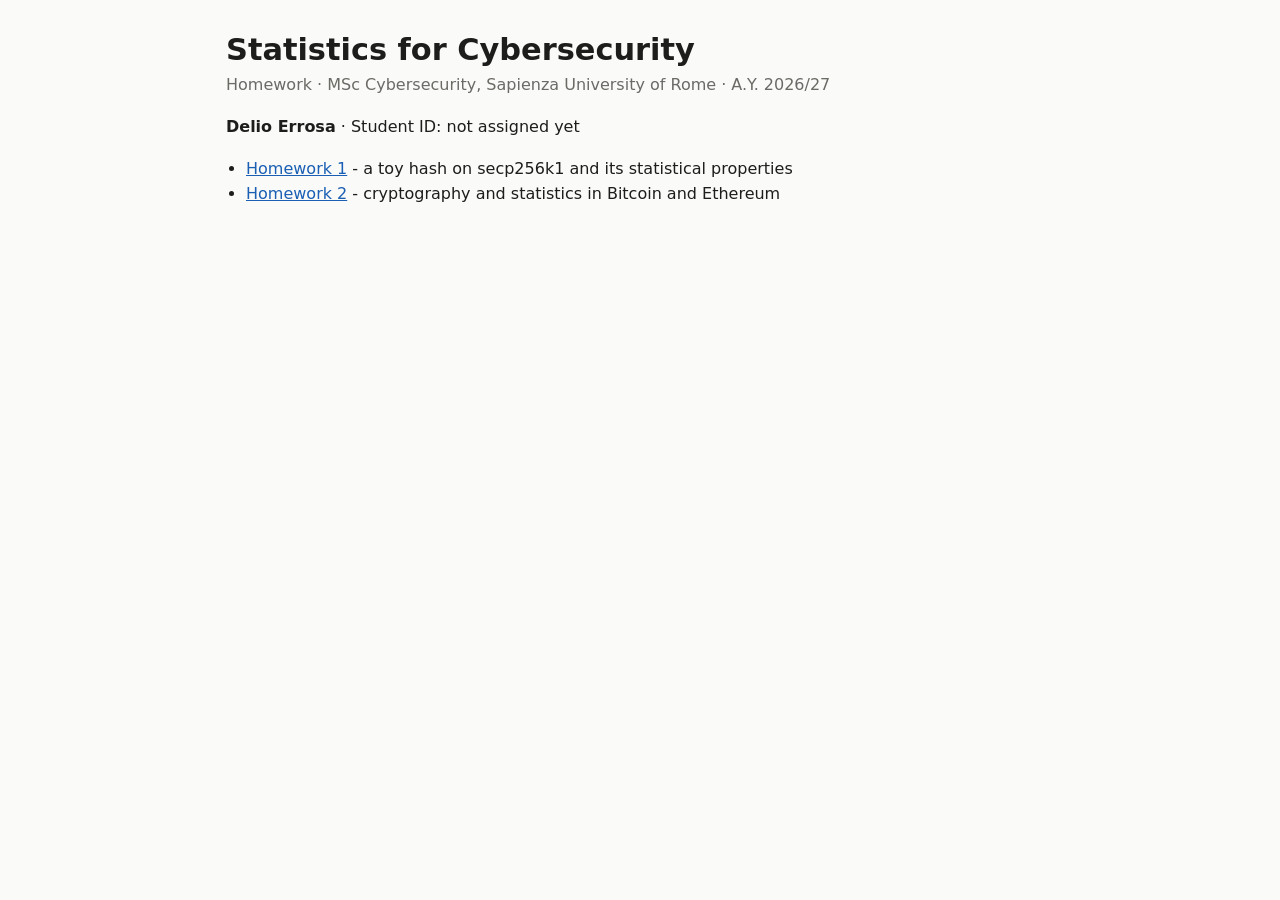
==== index.html @ 026b2982 "Simplify home, add references to HW1, fix link colour and chart labels, clean README Co-Authored-By:" ====
<!doctype html>
<html lang="en">
<head>
  <meta charset="utf-8">
  <meta name="viewport" content="width=device-width, initial-scale=1">
  <title>Statistics for Cybersecurity - Homework</title>
  <link rel="stylesheet" href="css/style.css">
</head>
<body>
<main>
  <h1>Statistics for Cybersecurity</h1>
  <p class="sub">Homework &middot; MSc Cybersecurity, Sapienza University of Rome &middot; A.Y. 2026/27</p>
  <p><strong>Delio Errosa</strong> &middot; Student ID: not assigned yet</p>

  <ul class="hw">
    <li><a href="homework1.html">Homework 1</a> - a toy hash on secp256k1 and its statistical properties</li>
    <li><a href="homework2.html">Homework 2</a> - cryptography and statistics in Bitcoin and Ethereum</li>
  </ul>
</main>
</body>
</html>
---- css/style.css ----
:root {
  --bg: #fafaf8; --fg: #1d1d1b; --muted: #6b6a66; --card: #ffffff; --line: #deddd7;
  --accent: #1a5fb4; --ok: #1b7f4b; --bad: #b3261e; --code: #f1f0ec;
}
@media (prefers-color-scheme: dark) {
  :root {
    --bg: #17181a; --fg: #e8e7e3; --muted: #a09f99; --card: #1f2023; --line: #35363a;
    --accent: #7db0ff; --ok: #5cc98b; --bad: #ff8a80; --code: #26272b;
  }
}
* { box-sizing: border-box; }
body {
  margin: 0; background: var(--bg); color: var(--fg);
  font: 16px/1.6 system-ui, -apple-system, "Segoe UI", sans-serif;
}
main { max-width: 860px; margin: 0 auto; padding: 24px 16px 64px; }
nav { display: flex; gap: 16px; flex-wrap: wrap; padding: 12px 16px; border-bottom: 1px solid var(--line); }
a { color: var(--accent); }
nav a { text-decoration: none; font-weight: 600; }
nav a:hover { text-decoration: underline; }
h1 { font-size: 1.9rem; line-height: 1.2; margin: 8px 0 4px; }
h2 { font-size: 1.3rem; margin: 40px 0 8px; padding-top: 8px; border-top: 1px solid var(--line); }
h3 { font-size: 1.05rem; margin: 24px 0 4px; }
p.sub { color: var(--muted); margin: 0 0 16px; }
code, pre { font-family: ui-monospace, Menlo, Consolas, monospace; font-size: 0.88em; }
code { background: var(--code); padding: 1px 5px; border-radius: 4px; }
pre { background: var(--code); padding: 12px; border-radius: 8px; overflow-x: auto; }
pre code { background: none; padding: 0; }
.card { background: var(--card); border: 1px solid var(--line); border-radius: 10px; padding: 16px; margin: 16px 0; }
.note { border-left: 3px solid var(--accent); padding: 4px 12px; color: var(--muted); margin: 16px 0; }
label { display: block; font-size: 0.9rem; color: var(--muted); margin: 8px 0 2px; }
input[type=text], input[type=number], textarea {
  width: 100%; padding: 8px 10px; border: 1px solid var(--line); border-radius: 6px;
  background: var(--bg); color: var(--fg); font: inherit;
}
.row { display: flex; gap: 12px; flex-wrap: wrap; }
.row > * { flex: 1 1 140px; }
button {
  background: var(--accent); color: #fff; border: 0; border-radius: 6px;
  padding: 9px 16px; font: inherit; font-weight: 600; cursor: pointer; margin-top: 12px;
}
@media (prefers-color-scheme: dark) { button { color: #10151c; } }
button:disabled { opacity: 0.5; cursor: wait; }
table { border-collapse: collapse; width: 100%; margin: 12px 0; font-size: 0.93rem; }
th, td { border-bottom: 1px solid var(--line); padding: 6px 8px; text-align: left; vertical-align: top; }
th { color: var(--muted); font-weight: 600; }
td.num, th.num { font-variant-numeric: tabular-nums; text-align: right; }
.pass { color: var(--ok); font-weight: 700; }
.fail { color: var(--bad); font-weight: 700; }
.mono-wrap { word-break: break-all; font-family: ui-monospace, Menlo, Consolas, monospace; font-size: 0.85rem; }
canvas { width: 100%; height: auto; display: block; margin: 8px 0; }
progress { width: 100%; height: 8px; }
ul.hw { padding-left: 20px; }
footer { color: var(--muted); font-size: 0.85rem; margin-top: 48px; }
@media (max-width: 640px) {
  table { display: block; overflow-x: auto; }
  h1 { font-size: 1.5rem; }
}
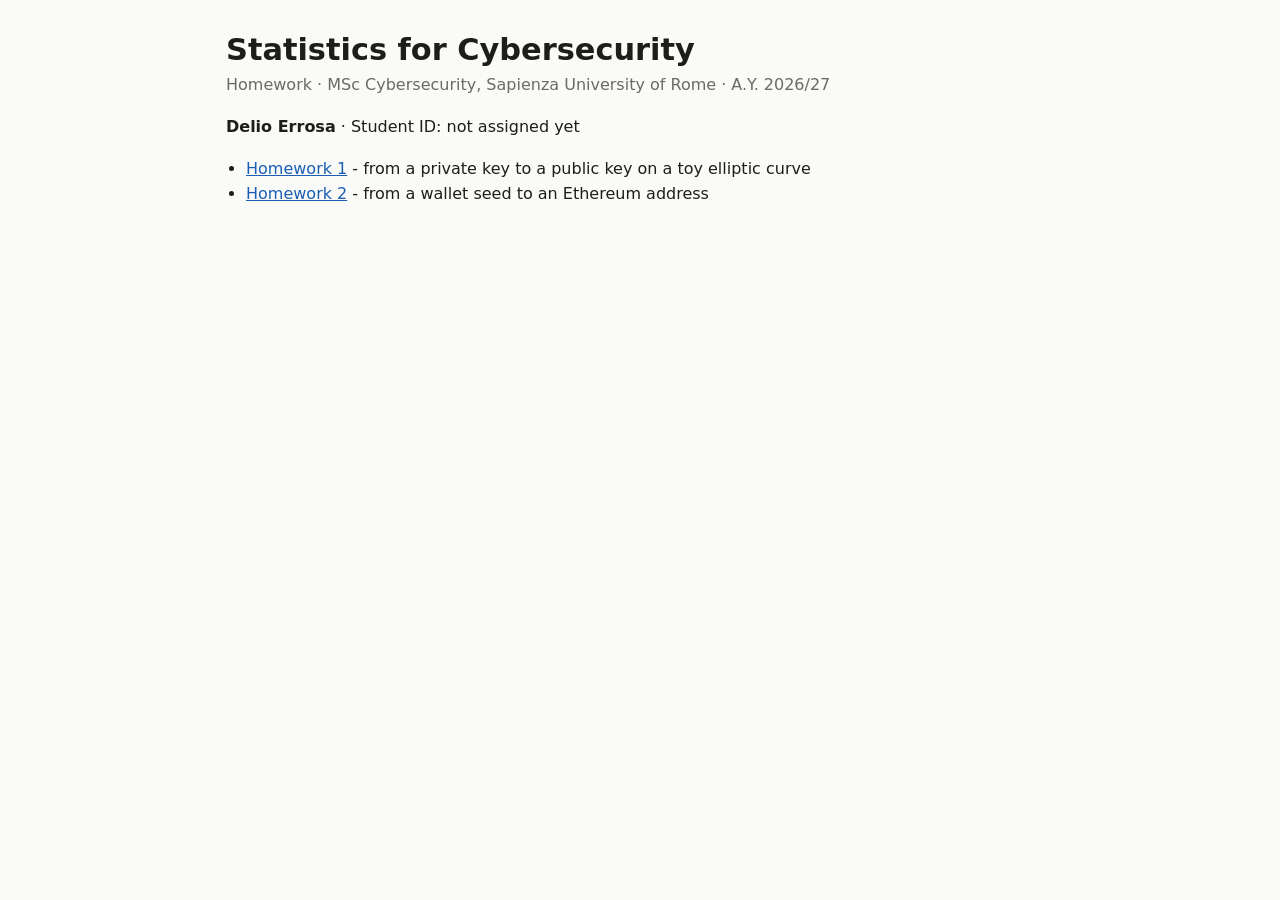
==== commit cb090eec: "Rebuild both homework pages on the professor's real task texts HW1: toy curve y^2 = x^3 + 7 (mod 17)" ====
--- a/index.html
+++ b/index.html
@@ -13,8 +13,8 @@
   <p><strong>Delio Errosa</strong> &middot; Student ID: not assigned yet</p>
 
   <ul class="hw">
-    <li><a href="homework1.html">Homework 1</a> - a toy hash on secp256k1 and its statistical properties</li>
-    <li><a href="homework2.html">Homework 2</a> - cryptography and statistics in Bitcoin and Ethereum</li>
+    <li><a href="homework1.html">Homework 1</a> - from a private key to a public key on a toy elliptic curve</li>
+    <li><a href="homework2.html">Homework 2</a> - from a wallet seed to an Ethereum address</li>
   </ul>
 </main>
 </body>
--- a/css/style.css
+++ b/css/style.css
@@ -29,18 +29,27 @@
 .card { background: var(--card); border: 1px solid var(--line); border-radius: 10px; padding: 16px; margin: 16px 0; }
 .note { border-left: 3px solid var(--accent); padding: 4px 12px; color: var(--muted); margin: 16px 0; }
 label { display: block; font-size: 0.9rem; color: var(--muted); margin: 8px 0 2px; }
-input[type=text], input[type=number], textarea {
+input[type=text], input[type=number], textarea, select {
   width: 100%; padding: 8px 10px; border: 1px solid var(--line); border-radius: 6px;
   background: var(--bg); color: var(--fg); font: inherit;
 }
 .row { display: flex; gap: 12px; flex-wrap: wrap; }
 .row > * { flex: 1 1 140px; }
+.row > .chart { flex: 1 1 300px; }
 button {
   background: var(--accent); color: #fff; border: 0; border-radius: 6px;
   padding: 9px 16px; font: inherit; font-weight: 600; cursor: pointer; margin-top: 12px;
 }
 @media (prefers-color-scheme: dark) { button { color: #10151c; } }
 button:disabled { opacity: 0.5; cursor: wait; }
+.btns { display: flex; gap: 8px; flex-wrap: wrap; }
+.btns button { margin-top: 8px; }
+button.secondary { background: transparent; color: var(--accent); border: 1px solid var(--accent); }
+.warn { border-left: 3px solid var(--bad); padding: 4px 12px; margin: 0 0 12px; }
+.pubkey { font-size: 1.1rem; margin: 12px 0 4px; }
+tr.hl td { background: var(--code); font-weight: 600; }
+input[type=range] { width: 100%; margin-top: 8px; }
+canvas { border: 1px solid var(--line); border-radius: 6px; }
 table { border-collapse: collapse; width: 100%; margin: 12px 0; font-size: 0.93rem; }
 th, td { border-bottom: 1px solid var(--line); padding: 6px 8px; text-align: left; vertical-align: top; }
 th { color: var(--muted); font-weight: 600; }
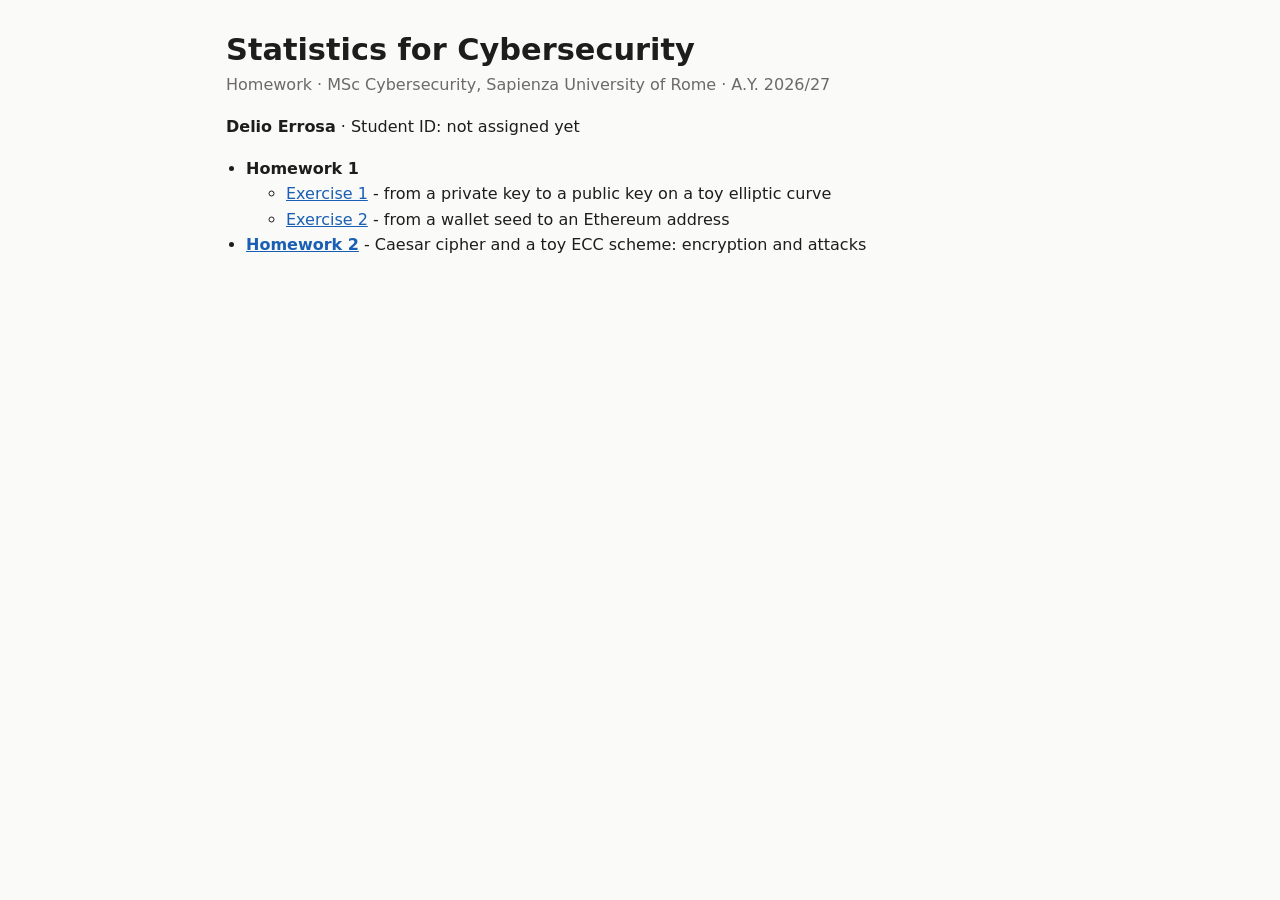
==== commit acdfc81c: "Add Homework 2 (Caesar cipher vs toy ECC scheme); label the old pages as Homework 1 exercises Homewo" ====
--- a/index.html
+++ b/index.html
@@ -13,8 +13,13 @@
   <p><strong>Delio Errosa</strong> &middot; Student ID: not assigned yet</p>
 
   <ul class="hw">
-    <li><a href="homework1.html">Homework 1</a> - from a private key to a public key on a toy elliptic curve</li>
-    <li><a href="homework2.html">Homework 2</a> - from a wallet seed to an Ethereum address</li>
+    <li><strong>Homework 1</strong>
+      <ul>
+        <li><a href="homework1.html">Exercise 1</a> - from a private key to a public key on a toy elliptic curve</li>
+        <li><a href="homework2.html">Exercise 2</a> - from a wallet seed to an Ethereum address</li>
+      </ul>
+    </li>
+    <li><a href="caesar-vs-ecc.html"><strong>Homework 2</strong></a> - Caesar cipher and a toy ECC scheme: encryption and attacks</li>
   </ul>
 </main>
 </body>
--- a/css/style.css
+++ b/css/style.css
@@ -1,11 +1,11 @@
 :root {
   --bg: #fafaf8; --fg: #1d1d1b; --muted: #6b6a66; --card: #ffffff; --line: #deddd7;
-  --accent: #1a5fb4; --ok: #1b7f4b; --bad: #b3261e; --code: #f1f0ec;
+  --accent: #1a5fb4; --code: #f1f0ec;
 }
 @media (prefers-color-scheme: dark) {
   :root {
     --bg: #17181a; --fg: #e8e7e3; --muted: #a09f99; --card: #1f2023; --line: #35363a;
-    --accent: #7db0ff; --ok: #5cc98b; --bad: #ff8a80; --code: #26272b;
+    --accent: #7db0ff; --code: #26272b;
   }
 }
 * { box-sizing: border-box; }
@@ -27,38 +27,32 @@
 pre { background: var(--code); padding: 12px; border-radius: 8px; overflow-x: auto; }
 pre code { background: none; padding: 0; }
 .card { background: var(--card); border: 1px solid var(--line); border-radius: 10px; padding: 16px; margin: 16px 0; }
-.note { border-left: 3px solid var(--accent); padding: 4px 12px; color: var(--muted); margin: 16px 0; }
 label { display: block; font-size: 0.9rem; color: var(--muted); margin: 8px 0 2px; }
 input[type=text], input[type=number], textarea, select {
   width: 100%; padding: 8px 10px; border: 1px solid var(--line); border-radius: 6px;
   background: var(--bg); color: var(--fg); font: inherit;
 }
+input[type=range] { width: 100%; margin-top: 8px; }
 .row { display: flex; gap: 12px; flex-wrap: wrap; }
 .row > * { flex: 1 1 140px; }
 .row > .chart { flex: 1 1 300px; }
 button {
   background: var(--accent); color: #fff; border: 0; border-radius: 6px;
-  padding: 9px 16px; font: inherit; font-weight: 600; cursor: pointer; margin-top: 12px;
+  padding: 9px 16px; font: inherit; font-weight: 600; cursor: pointer;
 }
 @media (prefers-color-scheme: dark) { button { color: #10151c; } }
+.btns { display: flex; gap: 8px; flex-wrap: wrap; }
 button:disabled { opacity: 0.5; cursor: wait; }
-.btns { display: flex; gap: 8px; flex-wrap: wrap; }
-.btns button { margin-top: 8px; }
-button.secondary { background: transparent; color: var(--accent); border: 1px solid var(--accent); }
-.warn { border-left: 3px solid var(--bad); padding: 4px 12px; margin: 0 0 12px; }
+.btns button, .card > button { margin-top: 12px; }
+caption { text-align: left; padding: 4px 0; }
 .pubkey { font-size: 1.1rem; margin: 12px 0 4px; }
-tr.hl td { background: var(--code); font-weight: 600; }
-input[type=range] { width: 100%; margin-top: 8px; }
-canvas { border: 1px solid var(--line); border-radius: 6px; }
+canvas { width: 100%; height: auto; display: block; margin: 8px 0; border: 1px solid var(--line); border-radius: 6px; }
 table { border-collapse: collapse; width: 100%; margin: 12px 0; font-size: 0.93rem; }
 th, td { border-bottom: 1px solid var(--line); padding: 6px 8px; text-align: left; vertical-align: top; }
 th { color: var(--muted); font-weight: 600; }
 td.num, th.num { font-variant-numeric: tabular-nums; text-align: right; }
-.pass { color: var(--ok); font-weight: 700; }
-.fail { color: var(--bad); font-weight: 700; }
+tr.hl td { background: var(--code); font-weight: 600; }
 .mono-wrap { word-break: break-all; font-family: ui-monospace, Menlo, Consolas, monospace; font-size: 0.85rem; }
-canvas { width: 100%; height: auto; display: block; margin: 8px 0; }
-progress { width: 100%; height: 8px; }
 ul.hw { padding-left: 20px; }
 footer { color: var(--muted); font-size: 0.85rem; margin-top: 48px; }
 @media (max-width: 640px) {
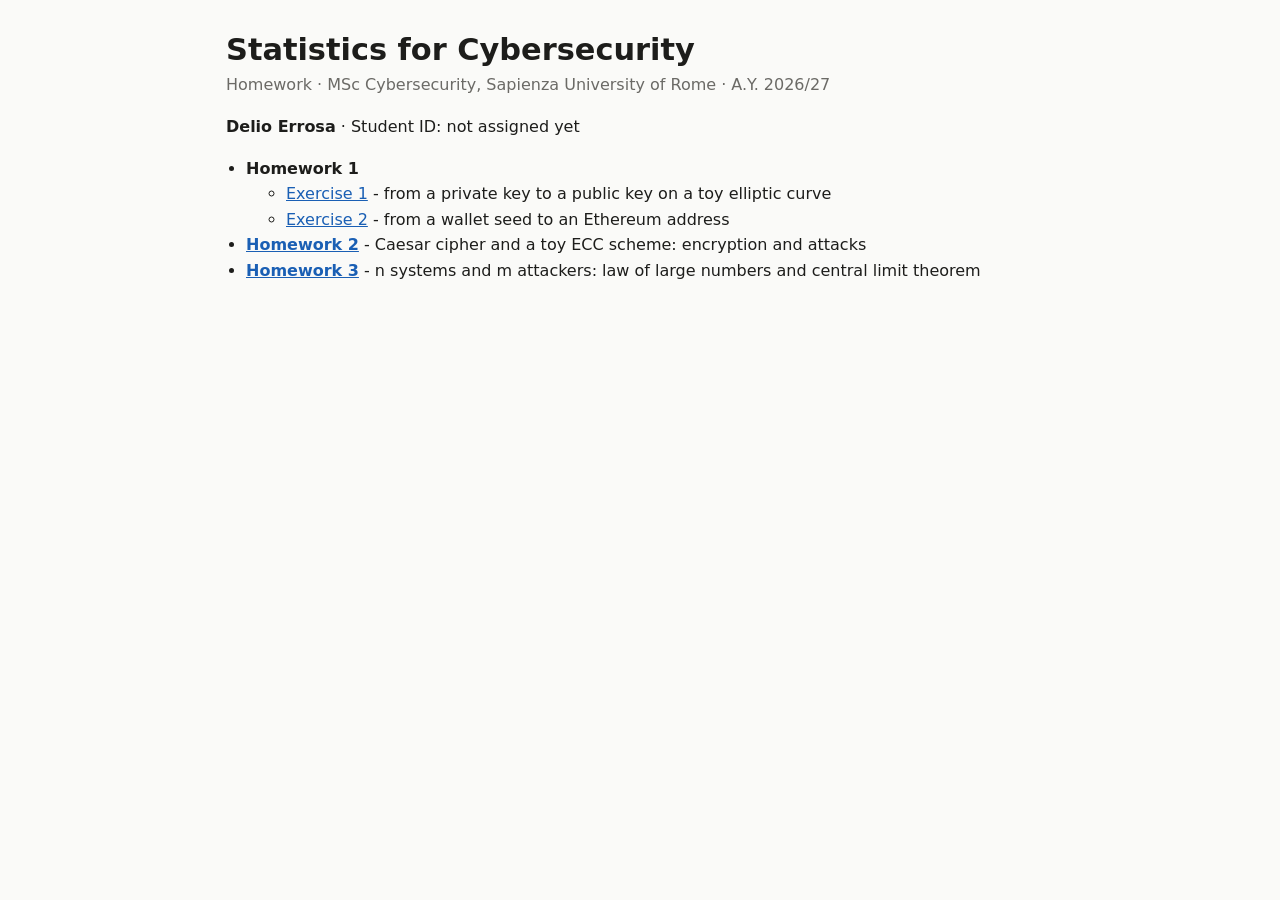
==== commit 3aa359fd: "Add Homework 3: n systems and m attackers, LLN and CLT Bernoulli and Rademacher increments, m = 1000" ====
--- a/index.html
+++ b/index.html
@@ -3,6 +3,7 @@
 <head>
   <meta charset="utf-8">
   <meta name="viewport" content="width=device-width, initial-scale=1">
+  <link rel="icon" href="data:,">
   <title>Statistics for Cybersecurity - Homework</title>
   <link rel="stylesheet" href="css/style.css">
 </head>
@@ -15,11 +16,12 @@
   <ul class="hw">
     <li><strong>Homework 1</strong>
       <ul>
-        <li><a href="homework1.html">Exercise 1</a> - from a private key to a public key on a toy elliptic curve</li>
-        <li><a href="homework2.html">Exercise 2</a> - from a wallet seed to an Ethereum address</li>
+        <li><a href="hw1-ex1.html">Exercise 1</a> - from a private key to a public key on a toy elliptic curve</li>
+        <li><a href="hw1-ex2.html">Exercise 2</a> - from a wallet seed to an Ethereum address</li>
       </ul>
     </li>
-    <li><a href="caesar-vs-ecc.html"><strong>Homework 2</strong></a> - Caesar cipher and a toy ECC scheme: encryption and attacks</li>
+    <li><a href="hw2-caesar-vs-ecc.html"><strong>Homework 2</strong></a> - Caesar cipher and a toy ECC scheme: encryption and attacks</li>
+    <li><a href="hw3-lln-clt.html"><strong>Homework 3</strong></a> - n systems and m attackers: law of large numbers and central limit theorem</li>
   </ul>
 </main>
 </body>
--- a/css/style.css
+++ b/css/style.css
@@ -53,9 +53,14 @@
 td.num, th.num { font-variant-numeric: tabular-nums; text-align: right; }
 tr.hl td { background: var(--code); font-weight: 600; }
 .mono-wrap { word-break: break-all; font-family: ui-monospace, Menlo, Consolas, monospace; font-size: 0.85rem; }
+.grid4 { display: grid; grid-template-columns: repeat(4, 1fr); gap: 8px; }
+.grid4 canvas { margin: 0; }
+p.qname { margin: 14px 0 4px; font-weight: 600; }
+td small, th small { color: var(--muted); font-weight: 400; }
 ul.hw { padding-left: 20px; }
 footer { color: var(--muted); font-size: 0.85rem; margin-top: 48px; }
 @media (max-width: 640px) {
   table { display: block; overflow-x: auto; }
   h1 { font-size: 1.5rem; }
+  .grid4 { grid-template-columns: repeat(2, 1fr); }
 }
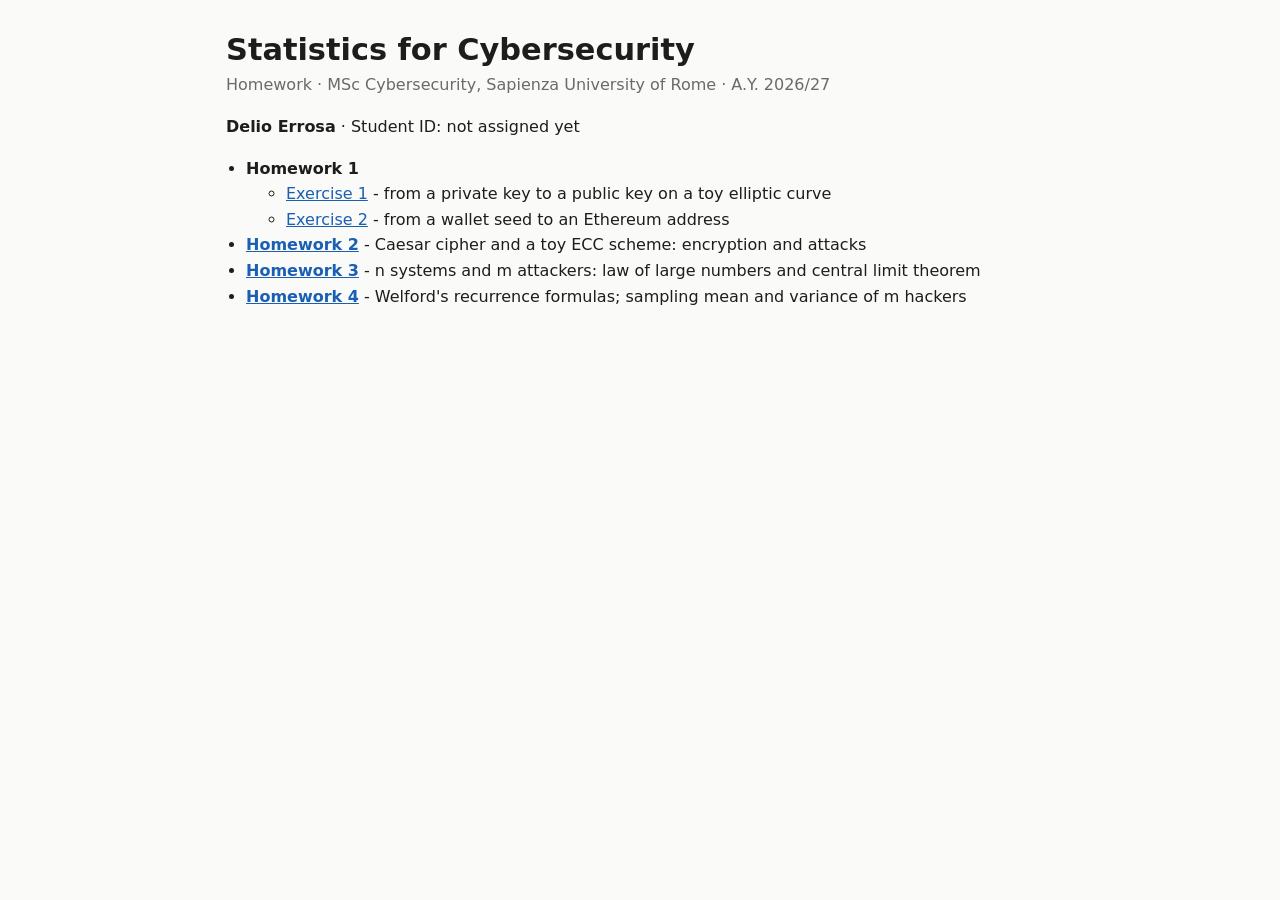
==== commit 1e24c238: "Add Homework 4: Welford's recurrences, sampling mean and variance Exercise 1: derivation of Knuth's " ====
--- a/index.html
+++ b/index.html
@@ -22,6 +22,7 @@
     </li>
     <li><a href="hw2-caesar-vs-ecc.html"><strong>Homework 2</strong></a> - Caesar cipher and a toy ECC scheme: encryption and attacks</li>
     <li><a href="hw3-lln-clt.html"><strong>Homework 3</strong></a> - n systems and m attackers: law of large numbers and central limit theorem</li>
+    <li><a href="hw4-welford.html"><strong>Homework 4</strong></a> - Welford's recurrence formulas; sampling mean and variance of m hackers</li>
   </ul>
 </main>
 </body>
--- a/css/style.css
+++ b/css/style.css
@@ -55,6 +55,7 @@
 .mono-wrap { word-break: break-all; font-family: ui-monospace, Menlo, Consolas, monospace; font-size: 0.85rem; }
 .grid4 { display: grid; grid-template-columns: repeat(4, 1fr); gap: 8px; }
 .grid4 canvas { margin: 0; }
+.eq { margin: 6px 0 6px 24px; }
 p.qname { margin: 14px 0 4px; font-weight: 600; }
 td small, th small { color: var(--muted); font-weight: 400; }
 ul.hw { padding-left: 20px; }
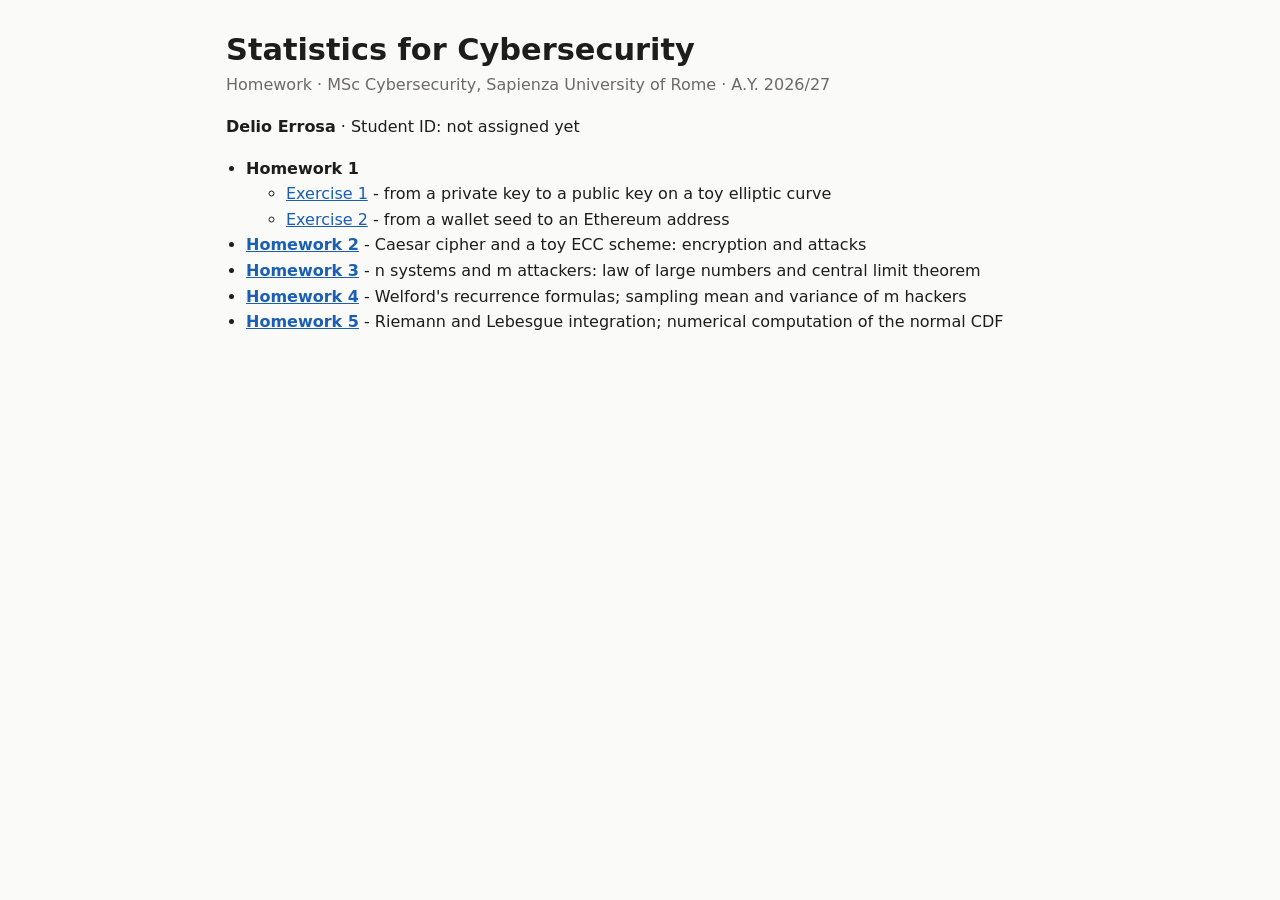
==== commit 9796311c: "Add Homework 5: Riemann and Lebesgue integration, numerical normal CDF Exercise 1: Riemann-type (mid" ====
--- a/index.html
+++ b/index.html
@@ -23,6 +23,7 @@
     <li><a href="hw2-caesar-vs-ecc.html"><strong>Homework 2</strong></a> - Caesar cipher and a toy ECC scheme: encryption and attacks</li>
     <li><a href="hw3-lln-clt.html"><strong>Homework 3</strong></a> - n systems and m attackers: law of large numbers and central limit theorem</li>
     <li><a href="hw4-welford.html"><strong>Homework 4</strong></a> - Welford's recurrence formulas; sampling mean and variance of m hackers</li>
+    <li><a href="hw5-integrals-cdf.html"><strong>Homework 5</strong></a> - Riemann and Lebesgue integration; numerical computation of the normal CDF</li>
   </ul>
 </main>
 </body>
--- a/css/style.css
+++ b/css/style.css
@@ -51,6 +51,7 @@
 th, td { border-bottom: 1px solid var(--line); padding: 6px 8px; text-align: left; vertical-align: top; }
 th { color: var(--muted); font-weight: 600; }
 td.num, th.num { font-variant-numeric: tabular-nums; text-align: right; }
+td.nw { white-space: nowrap; }
 tr.hl td { background: var(--code); font-weight: 600; }
 .mono-wrap { word-break: break-all; font-family: ui-monospace, Menlo, Consolas, monospace; font-size: 0.85rem; }
 .grid4 { display: grid; grid-template-columns: repeat(4, 1fr); gap: 8px; }
